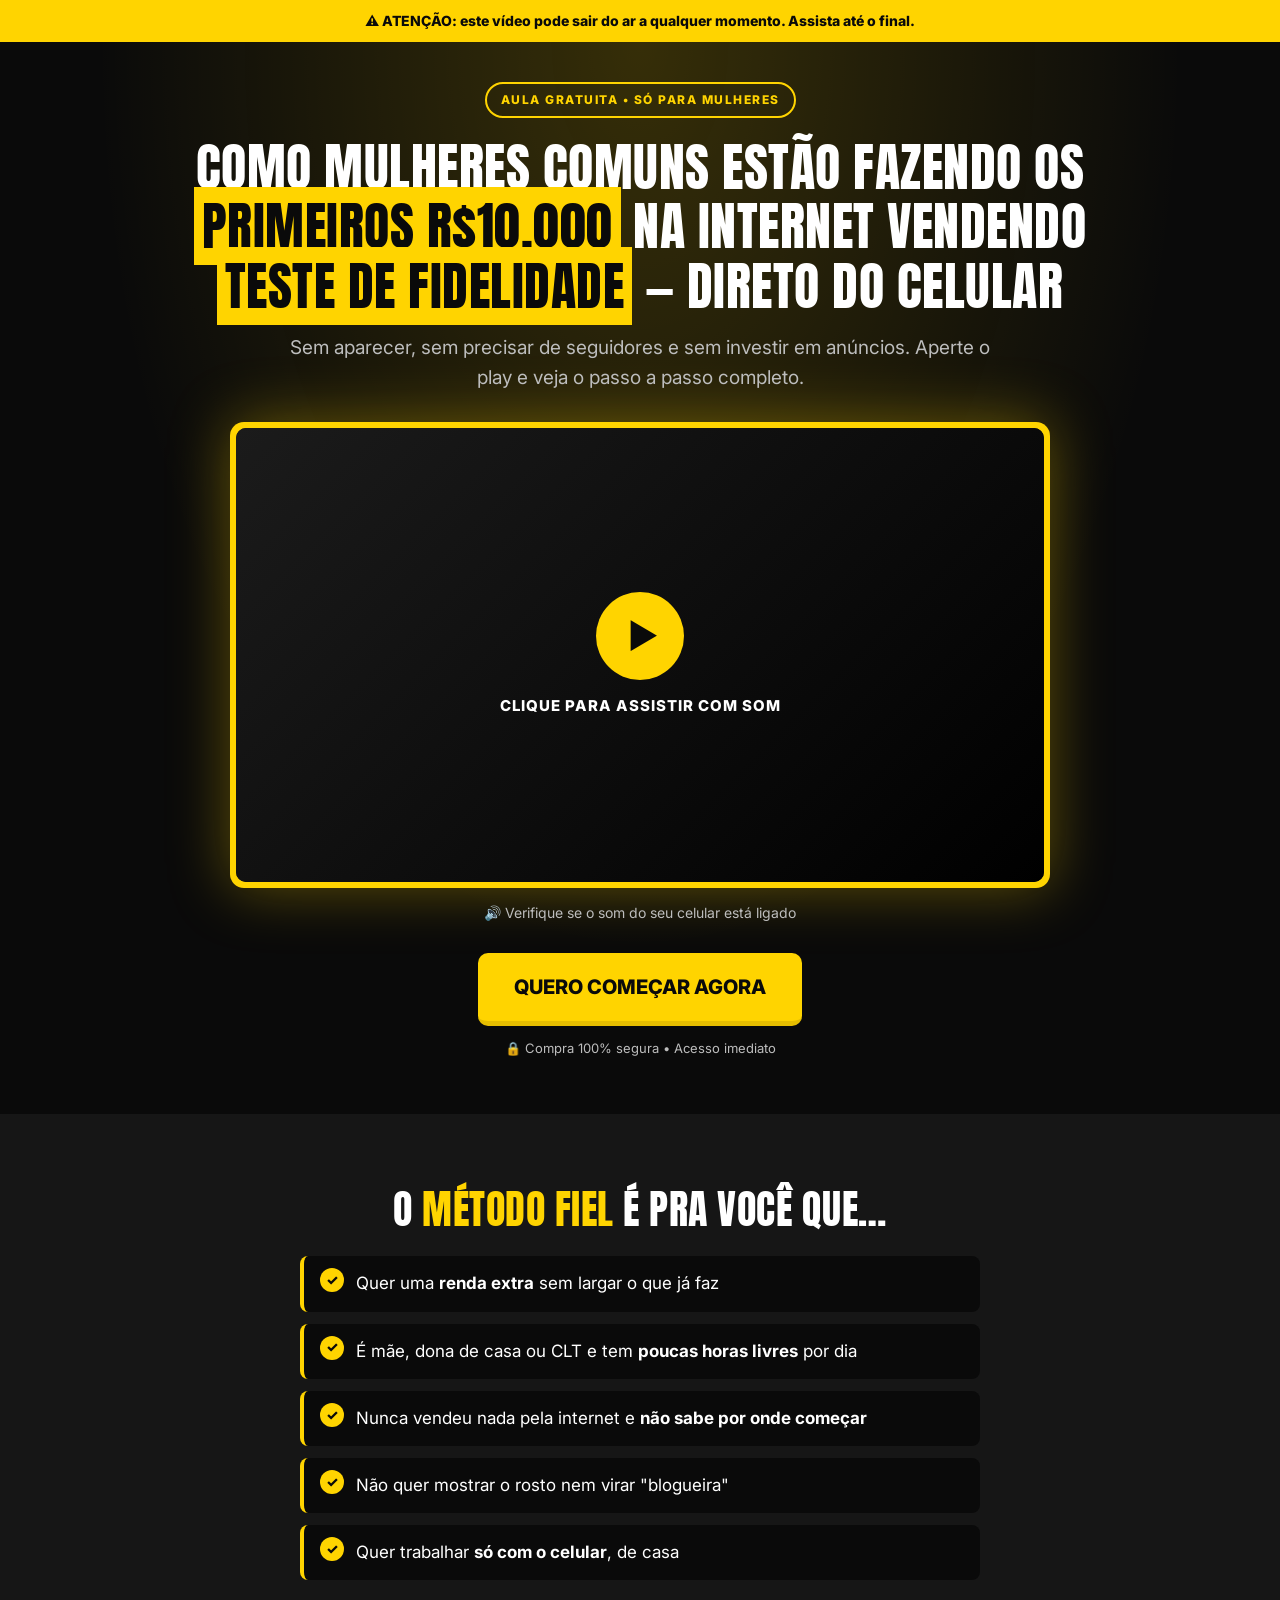
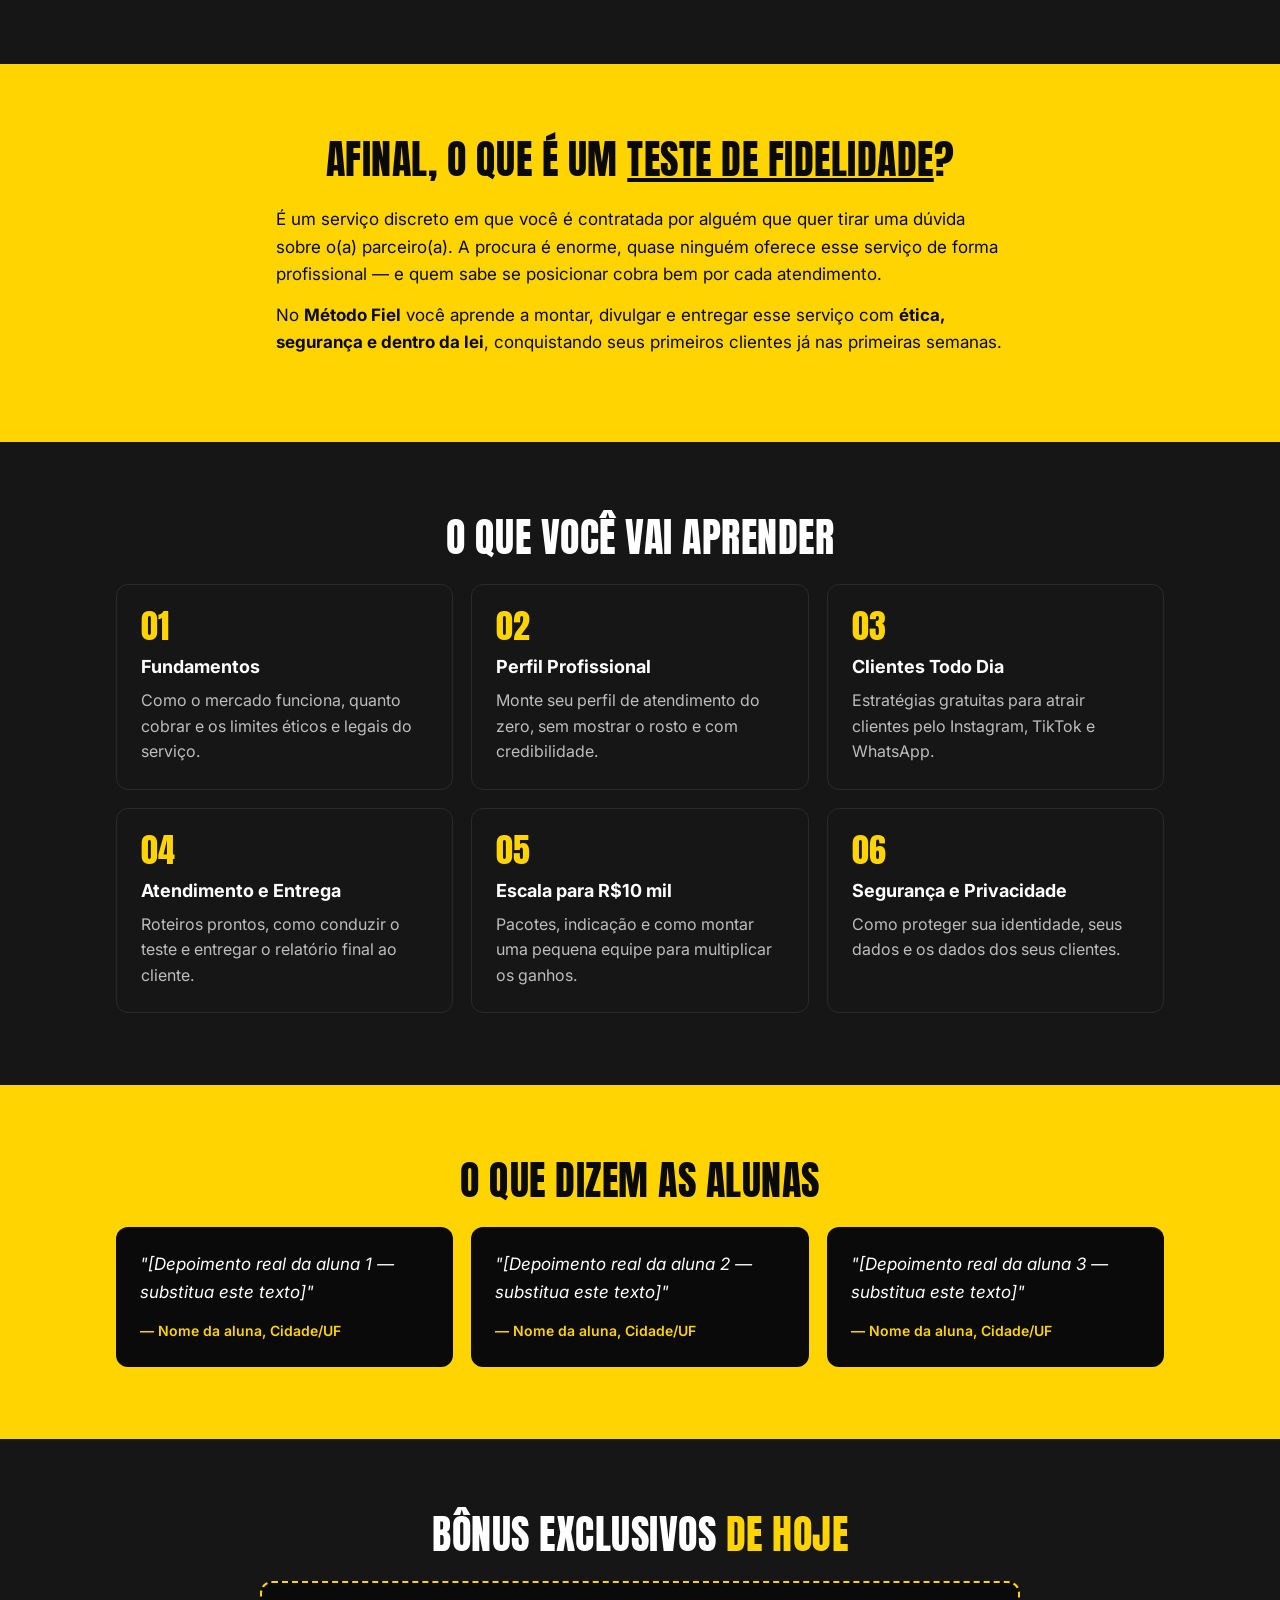
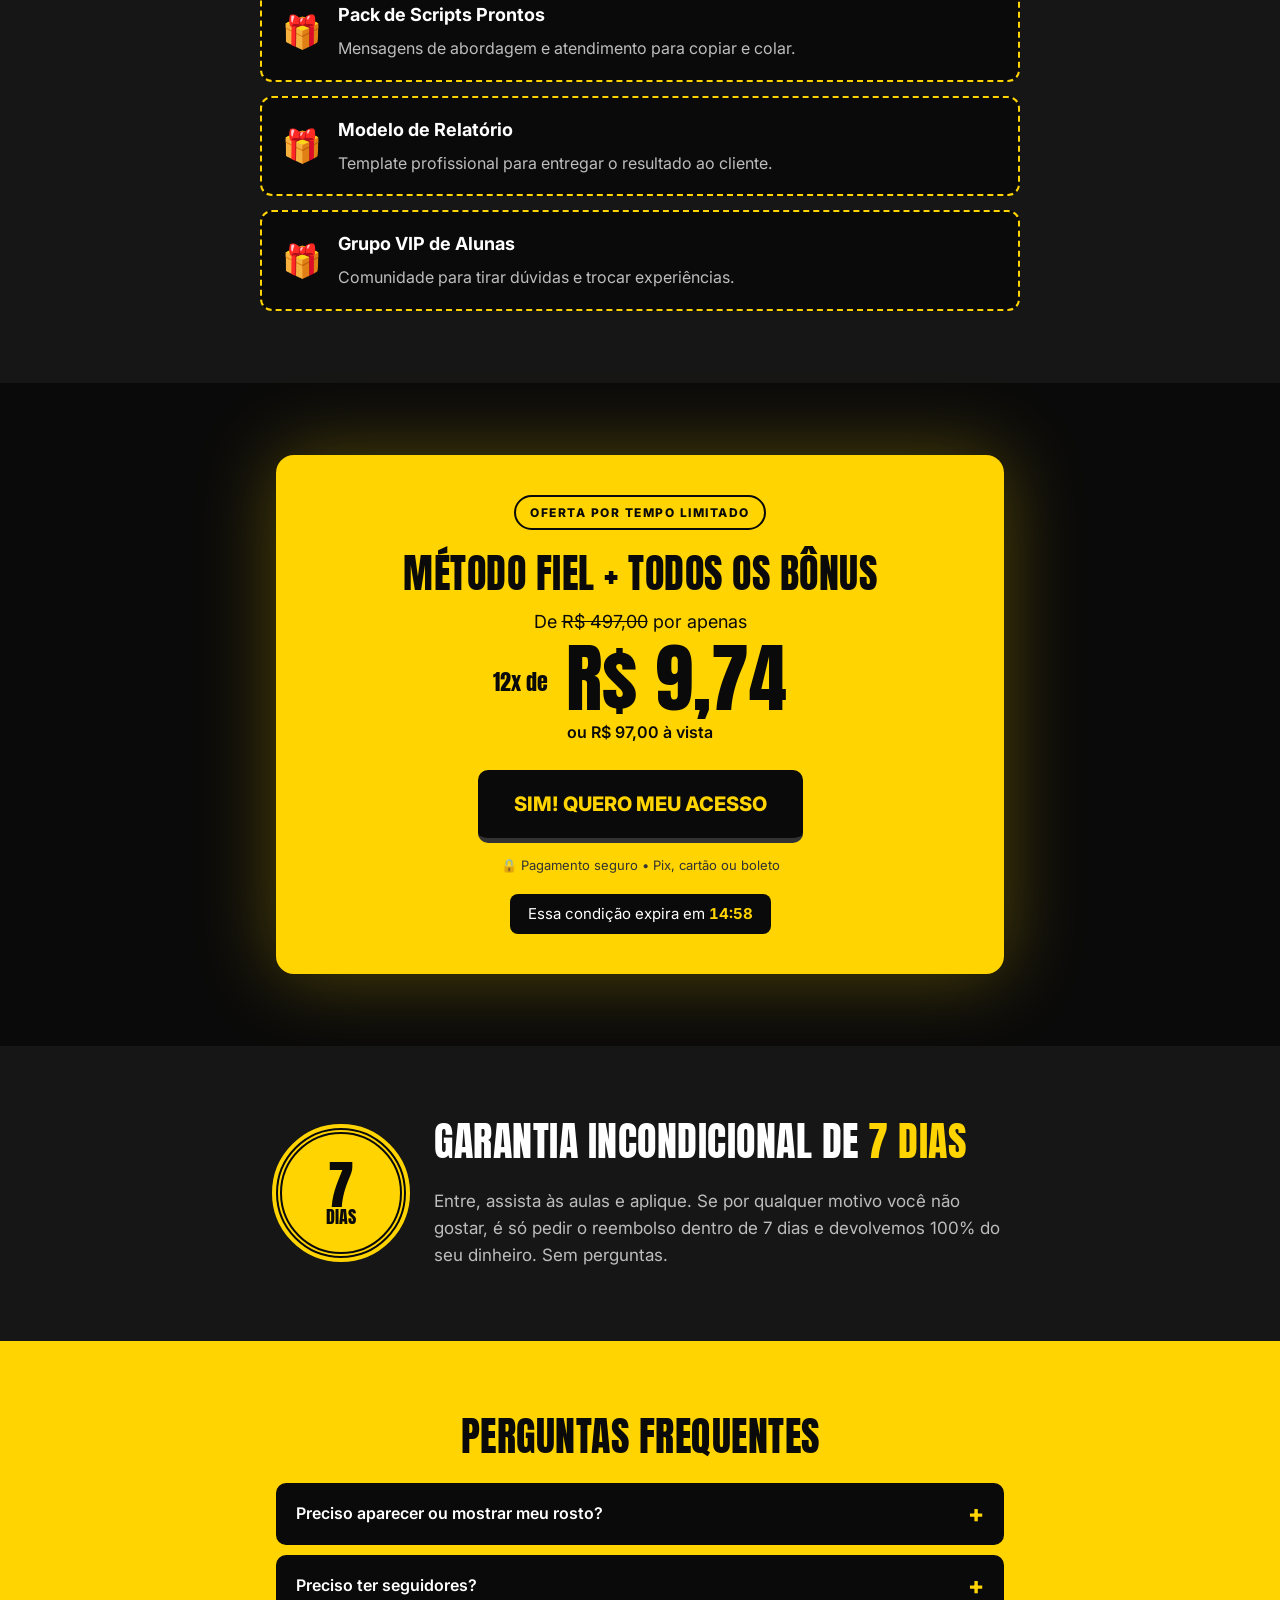
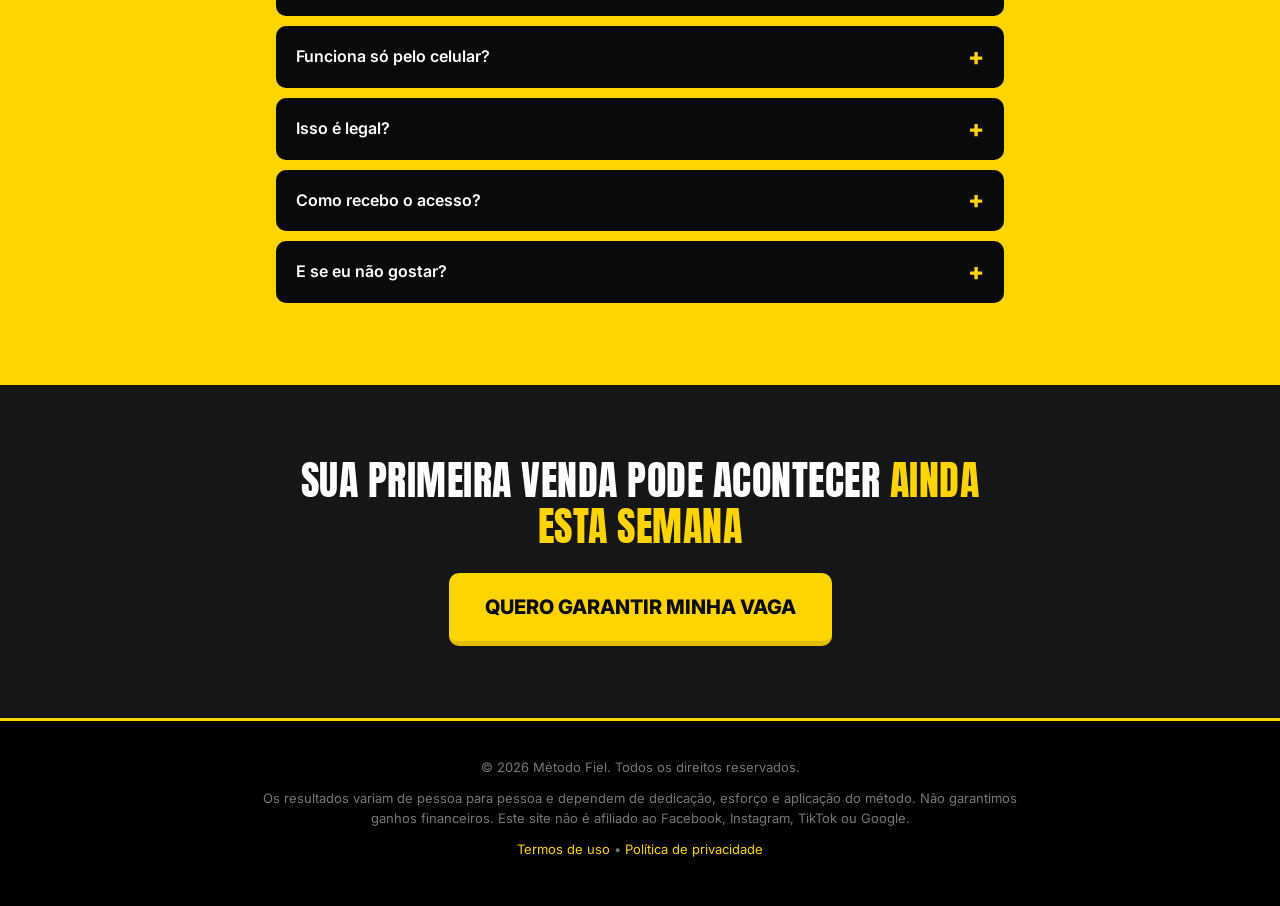
==== vsl/index.html @ 145e192e "Add VSL landing page (Método Fiel) in yellow/black theme Co-Authored-By: Claude Opus 5.5 <noreply@an" ====
<!DOCTYPE html>
<html lang="pt-BR">
<head>
  <meta charset="UTF-8" />
  <meta name="viewport" content="width=device-width, initial-scale=1.0" />
  <title>Método Fiel | Seus primeiros R$10 mil vendendo Teste de Fidelidade</title>
  <meta name="description" content="Assista ao vídeo e descubra como mulheres comuns estão fazendo renda extra pela internet vendendo Teste de Fidelidade." />
  <meta property="og:title" content="Método Fiel — Renda extra com Teste de Fidelidade" />
  <meta property="og:description" content="Assista ao vídeo gratuito antes que saia do ar." />
  <link rel="preconnect" href="https://fonts.googleapis.com" />
  <link rel="preconnect" href="https://fonts.gstatic.com" crossorigin />
  <link href="https://fonts.googleapis.com/css2?family=Anton&family=Inter:wght@400;600;800&display=swap" rel="stylesheet" />
  <link rel="stylesheet" href="style.css" />
</head>
<body>

  <!-- Barra de urgência -->
  <div class="topbar">
    ⚠️ ATENÇÃO: este vídeo pode sair do ar a qualquer momento. Assista até o final.
  </div>

  <!-- HERO + VSL -->
  <header class="hero">
    <div class="container">
      <span class="tag">AULA GRATUITA • SÓ PARA MULHERES</span>
      <h1>
        Como mulheres comuns estão fazendo os
        <mark>primeiros R$10.000</mark> na internet vendendo
        <mark>Teste de Fidelidade</mark> — direto do celular
      </h1>
      <p class="sub">
        Sem aparecer, sem precisar de seguidores e sem investir em anúncios.
        Aperte o play e veja o passo a passo completo.
      </p>

      <div class="video-wrap">
        <!-- Troque VIDEO_ID no script.js (CONFIG.videoId) pelo ID do seu vídeo do YouTube/Vimeo -->
        <div class="video" id="video">
          <button class="video-placeholder" id="playBtn" aria-label="Assistir ao vídeo">
            <span class="play-icon">▶</span>
            <span class="play-text">Clique para assistir com som</span>
          </button>
        </div>
      </div>

      <p class="watch-note">🔊 Verifique se o som do seu celular está ligado</p>

      <!-- CTA liberado após X segundos (configurável em script.js) -->
      <div class="delayed" id="delayed">
        <a href="#oferta" class="btn btn-pulse">QUERO COMEÇAR AGORA</a>
        <p class="secure">🔒 Compra 100% segura • Acesso imediato</p>
      </div>
    </div>
  </header>

  <!-- Tudo abaixo também é liberado junto com o CTA -->
  <main class="delayed" id="delayedContent">

    <!-- Para quem é -->
    <section class="section dark">
      <div class="container">
        <h2>O <span class="y">Método Fiel</span> é pra você que…</h2>
        <ul class="checks">
          <li>Quer uma <strong>renda extra</strong> sem largar o que já faz</li>
          <li>É mãe, dona de casa ou CLT e tem <strong>poucas horas livres</strong> por dia</li>
          <li>Nunca vendeu nada pela internet e <strong>não sabe por onde começar</strong></li>
          <li>Não quer mostrar o rosto nem virar "blogueira"</li>
          <li>Quer trabalhar <strong>só com o celular</strong>, de casa</li>
        </ul>
      </div>
    </section>

    <!-- O que é -->
    <section class="section yellow">
      <div class="container narrow">
        <h2>Afinal, o que é um <u>Teste de Fidelidade</u>?</h2>
        <p>
          É um serviço discreto em que você é contratada por alguém que quer tirar uma dúvida
          sobre o(a) parceiro(a). A procura é enorme, quase ninguém oferece esse serviço de forma
          profissional — e quem sabe se posicionar cobra bem por cada atendimento.
        </p>
        <p>
          No <strong>Método Fiel</strong> você aprende a montar, divulgar e entregar esse serviço
          com <strong>ética, segurança e dentro da lei</strong>, conquistando seus primeiros clientes
          já nas primeiras semanas.
        </p>
      </div>
    </section>

    <!-- Módulos -->
    <section class="section dark">
      <div class="container">
        <h2>O que você vai aprender</h2>
        <div class="grid">
          <div class="card"><span class="num">01</span><h3>Fundamentos</h3><p>Como o mercado funciona, quanto cobrar e os limites éticos e legais do serviço.</p></div>
          <div class="card"><span class="num">02</span><h3>Perfil Profissional</h3><p>Monte seu perfil de atendimento do zero, sem mostrar o rosto e com credibilidade.</p></div>
          <div class="card"><span class="num">03</span><h3>Clientes Todo Dia</h3><p>Estratégias gratuitas para atrair clientes pelo Instagram, TikTok e WhatsApp.</p></div>
          <div class="card"><span class="num">04</span><h3>Atendimento e Entrega</h3><p>Roteiros prontos, como conduzir o teste e entregar o relatório final ao cliente.</p></div>
          <div class="card"><span class="num">05</span><h3>Escala para R$10 mil</h3><p>Pacotes, indicação e como montar uma pequena equipe para multiplicar os ganhos.</p></div>
          <div class="card"><span class="num">06</span><h3>Segurança e Privacidade</h3><p>Como proteger sua identidade, seus dados e os dados dos seus clientes.</p></div>
        </div>
      </div>
    </section>

    <!-- Depoimentos (SUBSTITUA pelos depoimentos reais das alunas) -->
    <section class="section yellow">
      <div class="container">
        <h2>O que dizem as alunas</h2>
        <div class="grid testimonials">
          <blockquote class="card light">
            <p>"[Depoimento real da aluna 1 — substitua este texto]"</p>
            <cite>— Nome da aluna, Cidade/UF</cite>
          </blockquote>
          <blockquote class="card light">
            <p>"[Depoimento real da aluna 2 — substitua este texto]"</p>
            <cite>— Nome da aluna, Cidade/UF</cite>
          </blockquote>
          <blockquote class="card light">
            <p>"[Depoimento real da aluna 3 — substitua este texto]"</p>
            <cite>— Nome da aluna, Cidade/UF</cite>
          </blockquote>
        </div>
      </div>
    </section>

    <!-- Bônus -->
    <section class="section dark">
      <div class="container">
        <h2>Bônus exclusivos <span class="y">de hoje</span></h2>
        <div class="bonus">
          <div class="bonus-item"><span>🎁</span><div><h3>Pack de Scripts Prontos</h3><p>Mensagens de abordagem e atendimento para copiar e colar.</p></div></div>
          <div class="bonus-item"><span>🎁</span><div><h3>Modelo de Relatório</h3><p>Template profissional para entregar o resultado ao cliente.</p></div></div>
          <div class="bonus-item"><span>🎁</span><div><h3>Grupo VIP de Alunas</h3><p>Comunidade para tirar dúvidas e trocar experiências.</p></div></div>
        </div>
      </div>
    </section>

    <!-- Oferta -->
    <section class="section offer" id="oferta">
      <div class="container narrow">
        <div class="offer-box">
          <span class="tag dark-tag">OFERTA POR TEMPO LIMITADO</span>
          <h2>Método Fiel + todos os bônus</h2>
          <p class="from">De <s>R$ 497,00</s> por apenas</p>
          <p class="price"><small>12x de</small> R$ 9,74</p>
          <p class="cash">ou R$ 97,00 à vista</p>
          <a href="#" class="btn btn-pulse js-checkout">SIM! QUERO MEU ACESSO</a>
          <p class="secure">🔒 Pagamento seguro • Pix, cartão ou boleto</p>
          <div class="timer">Essa condição expira em <strong id="countdown">15:00</strong></div>
        </div>
      </div>
    </section>

    <!-- Garantia -->
    <section class="section dark">
      <div class="container narrow guarantee">
        <div class="seal">7<br><small>DIAS</small></div>
        <div>
          <h2>Garantia incondicional de <span class="y">7 dias</span></h2>
          <p>Entre, assista às aulas e aplique. Se por qualquer motivo você não gostar, é só pedir
          o reembolso dentro de 7 dias e devolvemos 100% do seu dinheiro. Sem perguntas.</p>
        </div>
      </div>
    </section>

    <!-- FAQ -->
    <section class="section yellow">
      <div class="container narrow">
        <h2>Perguntas frequentes</h2>
        <details><summary>Preciso aparecer ou mostrar meu rosto?</summary><p>Não. Todo o método foi pensado para quem quer trabalhar de forma discreta.</p></details>
        <details><summary>Preciso ter seguidores?</summary><p>Não. Você aprende a conseguir clientes começando do zero.</p></details>
        <details><summary>Funciona só pelo celular?</summary><p>Sim. Tudo pode ser feito pelo celular, com internet.</p></details>
        <details><summary>Isso é legal?</summary><p>Sim. O curso ensina a prestar o serviço com consentimento do contratante, sem invasão de privacidade, sem acesso a contas de terceiros e respeitando a LGPD.</p></details>
        <details><summary>Como recebo o acesso?</summary><p>Logo após a confirmação do pagamento você recebe login e senha no seu e-mail.</p></details>
        <details><summary>E se eu não gostar?</summary><p>Você tem 7 dias de garantia incondicional para pedir 100% do valor de volta.</p></details>
      </div>
    </section>

    <section class="section dark final-cta">
      <div class="container narrow">
        <h2>Sua primeira venda pode acontecer <span class="y">ainda esta semana</span></h2>
        <a href="#oferta" class="btn btn-pulse">QUERO GARANTIR MINHA VAGA</a>
      </div>
    </section>
  </main>

  <footer class="footer">
    <div class="container">
      <p>© <span id="year"></span> Método Fiel. Todos os direitos reservados.</p>
      <p class="disclaimer">
        Os resultados variam de pessoa para pessoa e dependem de dedicação, esforço e aplicação do método.
        Não garantimos ganhos financeiros. Este site não é afiliado ao Facebook, Instagram, TikTok ou Google.
      </p>
      <p><a href="#">Termos de uso</a> • <a href="#">Política de privacidade</a></p>
    </div>
  </footer>

  <script src="script.js"></script>
</body>
</html>
---- vsl/style.css ----
:root {
  --yellow: #FFD400;
  --yellow-dark: #E6BE00;
  --black: #0A0A0A;
  --black-2: #161616;
  --gray: #BDBDBD;
  --white: #FFFFFF;
}

* { box-sizing: border-box; margin: 0; padding: 0; }
html { scroll-behavior: smooth; }
body {
  font-family: 'Inter', system-ui, sans-serif;
  background: var(--black);
  color: var(--white);
  line-height: 1.6;
  -webkit-font-smoothing: antialiased;
}

.container { width: 100%; max-width: 1080px; margin: 0 auto; padding: 0 16px; }
.narrow { max-width: 760px; }
.y { color: var(--yellow); }

/* Top bar */
.topbar {
  background: var(--yellow);
  color: var(--black);
  font-weight: 800;
  text-align: center;
  font-size: 14px;
  padding: 10px 16px;
}

/* Hero */
.hero {
  padding: 40px 0 56px;
  text-align: center;
  background:
    radial-gradient(ellipse at top, rgba(255, 212, 0, .18), transparent 60%),
    var(--black);
}
.tag {
  display: inline-block;
  border: 2px solid var(--yellow);
  color: var(--yellow);
  font-weight: 800;
  font-size: 12px;
  letter-spacing: 1.5px;
  padding: 6px 14px;
  border-radius: 999px;
  margin-bottom: 20px;
}
.dark-tag { border-color: var(--black); color: var(--black); }

h1, h2 { font-family: 'Anton', Impact, sans-serif; font-weight: 400; text-transform: uppercase; letter-spacing: .5px; line-height: 1.15; }
h1 { font-size: clamp(28px, 5.2vw, 52px); max-width: 920px; margin: 0 auto 16px; }
h1 mark { background: var(--yellow); color: var(--black); padding: 0 8px; box-decoration-break: clone; -webkit-box-decoration-break: clone; }
h2 { font-size: clamp(26px, 4vw, 40px); margin-bottom: 24px; text-align: center; }
h3 { font-size: 18px; margin-bottom: 6px; }

.sub { color: var(--gray); font-size: clamp(16px, 2vw, 19px); max-width: 720px; margin: 0 auto 28px; }

/* Video */
.video-wrap {
  max-width: 820px;
  margin: 0 auto;
  padding: 6px;
  background: var(--yellow);
  border-radius: 14px;
  box-shadow: 0 0 60px rgba(255, 212, 0, .35);
}
.video { position: relative; aspect-ratio: 16 / 9; background: var(--black-2); border-radius: 10px; overflow: hidden; }
.video iframe { position: absolute; inset: 0; width: 100%; height: 100%; border: 0; }
.video-placeholder {
  position: absolute; inset: 0; width: 100%; height: 100%;
  border: 0; cursor: pointer; color: var(--white);
  background: linear-gradient(135deg, #1b1b1b, #000);
  display: flex; flex-direction: column; align-items: center; justify-content: center; gap: 14px;
  font: inherit;
}
.play-icon {
  width: 88px; height: 88px; border-radius: 50%;
  background: var(--yellow); color: var(--black);
  display: flex; align-items: center; justify-content: center;
  font-size: 34px; padding-left: 6px;
  animation: pulse 1.6s infinite;
}
.play-text { font-weight: 800; text-transform: uppercase; font-size: 15px; letter-spacing: 1px; }
.watch-note { color: var(--gray); font-size: 14px; margin-top: 14px; }

/* Delayed reveal */
.delayed { display: none; }
.delayed.show { display: block; animation: fadeUp .6s ease both; }
#delayed { margin-top: 28px; }

/* Buttons */
.btn {
  display: inline-block;
  background: var(--yellow);
  color: var(--black);
  font-weight: 800;
  font-size: clamp(16px, 2.4vw, 20px);
  text-decoration: none;
  padding: 18px 36px;
  border-radius: 10px;
  border-bottom: 5px solid var(--yellow-dark);
  transition: transform .15s ease, background .15s ease;
  max-width: 100%;
}
.btn:hover { transform: translateY(-2px); background: #FFE033; }
.btn-pulse { animation: pulse 2s infinite; }
.offer .btn { background: var(--black); color: var(--yellow); border-bottom-color: #333; }
.secure { color: var(--gray); font-size: 13px; margin-top: 12px; }

/* Sections */
.section { padding: 72px 0; }
.section.dark { background: var(--black); }
.section.dark:nth-of-type(odd) { background: var(--black-2); }
.section.yellow { background: var(--yellow); color: var(--black); }
.section.yellow p { margin-bottom: 14px; font-size: 17px; }

.checks { list-style: none; max-width: 680px; margin: 0 auto; }
.checks li {
  position: relative; padding: 14px 16px 14px 52px; margin-bottom: 12px;
  background: var(--black-2); border-left: 4px solid var(--yellow); border-radius: 8px; font-size: 17px;
}
.checks li::before {
  content: "✓"; position: absolute; left: 16px; top: 12px;
  width: 24px; height: 24px; border-radius: 50%;
  background: var(--yellow); color: var(--black); font-weight: 800;
  display: flex; align-items: center; justify-content: center; font-size: 14px;
}
.section.dark:nth-of-type(odd) .checks li { background: var(--black); }

.grid { display: grid; grid-template-columns: repeat(auto-fit, minmax(260px, 1fr)); gap: 18px; }
.card {
  background: var(--black-2); border: 1px solid #2a2a2a; border-radius: 12px; padding: 24px;
  transition: border-color .2s ease, transform .2s ease;
}
.card:hover { border-color: var(--yellow); transform: translateY(-3px); }
.card p { color: var(--gray); }
.num { font-family: 'Anton', sans-serif; color: var(--yellow); font-size: 34px; display: block; line-height: 1; margin-bottom: 10px; }
.card.light { background: var(--black); color: var(--white); border: 0; }
.card.light p { color: var(--white); font-style: italic; margin-bottom: 12px; }
.card.light cite { color: var(--yellow); font-style: normal; font-weight: 600; font-size: 14px; }

.bonus { display: grid; gap: 14px; max-width: 760px; margin: 0 auto; }
.bonus-item {
  display: flex; gap: 16px; align-items: center;
  background: var(--black); border: 2px dashed var(--yellow); border-radius: 12px; padding: 18px 20px;
}
.bonus-item span { font-size: 32px; }
.bonus-item p { color: var(--gray); }

/* Offer */
.offer { background: var(--black); }
.offer-box {
  background: var(--yellow); color: var(--black); text-align: center;
  border-radius: 18px; padding: 40px 24px;
  box-shadow: 0 0 80px rgba(255, 212, 0, .3);
}
.offer-box h2 { margin-bottom: 12px; }
.from { font-size: 18px; }
.price { font-family: 'Anton', sans-serif; font-size: clamp(48px, 10vw, 76px); line-height: 1.1; }
.price small { font-size: 22px; vertical-align: middle; }
.cash { font-weight: 600; margin-bottom: 24px; }
.offer-box .secure { color: #333; }
.timer { margin-top: 18px; background: var(--black); color: var(--white); display: inline-block; padding: 8px 18px; border-radius: 8px; font-size: 15px; }
.timer strong { color: var(--yellow); font-variant-numeric: tabular-nums; }

/* Guarantee */
.guarantee { display: flex; gap: 28px; align-items: center; }
.guarantee h2 { text-align: left; }
.guarantee p { color: var(--gray); font-size: 17px; }
.seal {
  flex: 0 0 130px; height: 130px; border-radius: 50%;
  background: var(--yellow); color: var(--black);
  font-family: 'Anton', sans-serif; font-size: 52px; line-height: .9;
  display: flex; flex-direction: column; align-items: center; justify-content: center;
  border: 6px double var(--black); outline: 4px solid var(--yellow);
}
.seal small { font-size: 18px; }

/* FAQ */
details { background: var(--black); color: var(--white); border-radius: 10px; margin-bottom: 10px; overflow: hidden; }
summary { cursor: pointer; padding: 18px 48px 18px 20px; font-weight: 600; list-style: none; position: relative; }
summary::-webkit-details-marker { display: none; }
summary::after { content: "+"; position: absolute; right: 20px; top: 50%; transform: translateY(-50%); color: var(--yellow); font-size: 24px; font-weight: 800; }
details[open] summary::after { content: "–"; }
details p { padding: 0 20px 18px; color: var(--gray) !important; font-size: 16px !important; margin: 0 !important; }

.final-cta { text-align: center; }

/* Footer */
.footer { background: #000; color: #777; text-align: center; padding: 36px 0; font-size: 13px; border-top: 3px solid var(--yellow); }
.footer p { margin-bottom: 10px; }
.footer a { color: var(--yellow); text-decoration: none; }
.disclaimer { max-width: 760px; margin: 0 auto 10px; }

@keyframes pulse {
  0%   { box-shadow: 0 0 0 0 rgba(255, 212, 0, .6); }
  70%  { box-shadow: 0 0 0 18px rgba(255, 212, 0, 0); }
  100% { box-shadow: 0 0 0 0 rgba(255, 212, 0, 0); }
}
@keyframes fadeUp { from { opacity: 0; transform: translateY(16px); } to { opacity: 1; transform: none; } }

@media (max-width: 640px) {
  .section { padding: 52px 0; }
  .btn { padding: 16px 22px; width: 100%; }
  .guarantee { flex-direction: column; text-align: center; }
  .guarantee h2 { text-align: center; }
}

@media (prefers-reduced-motion: reduce) {
  * { animation: none !important; transition: none !important; }
}
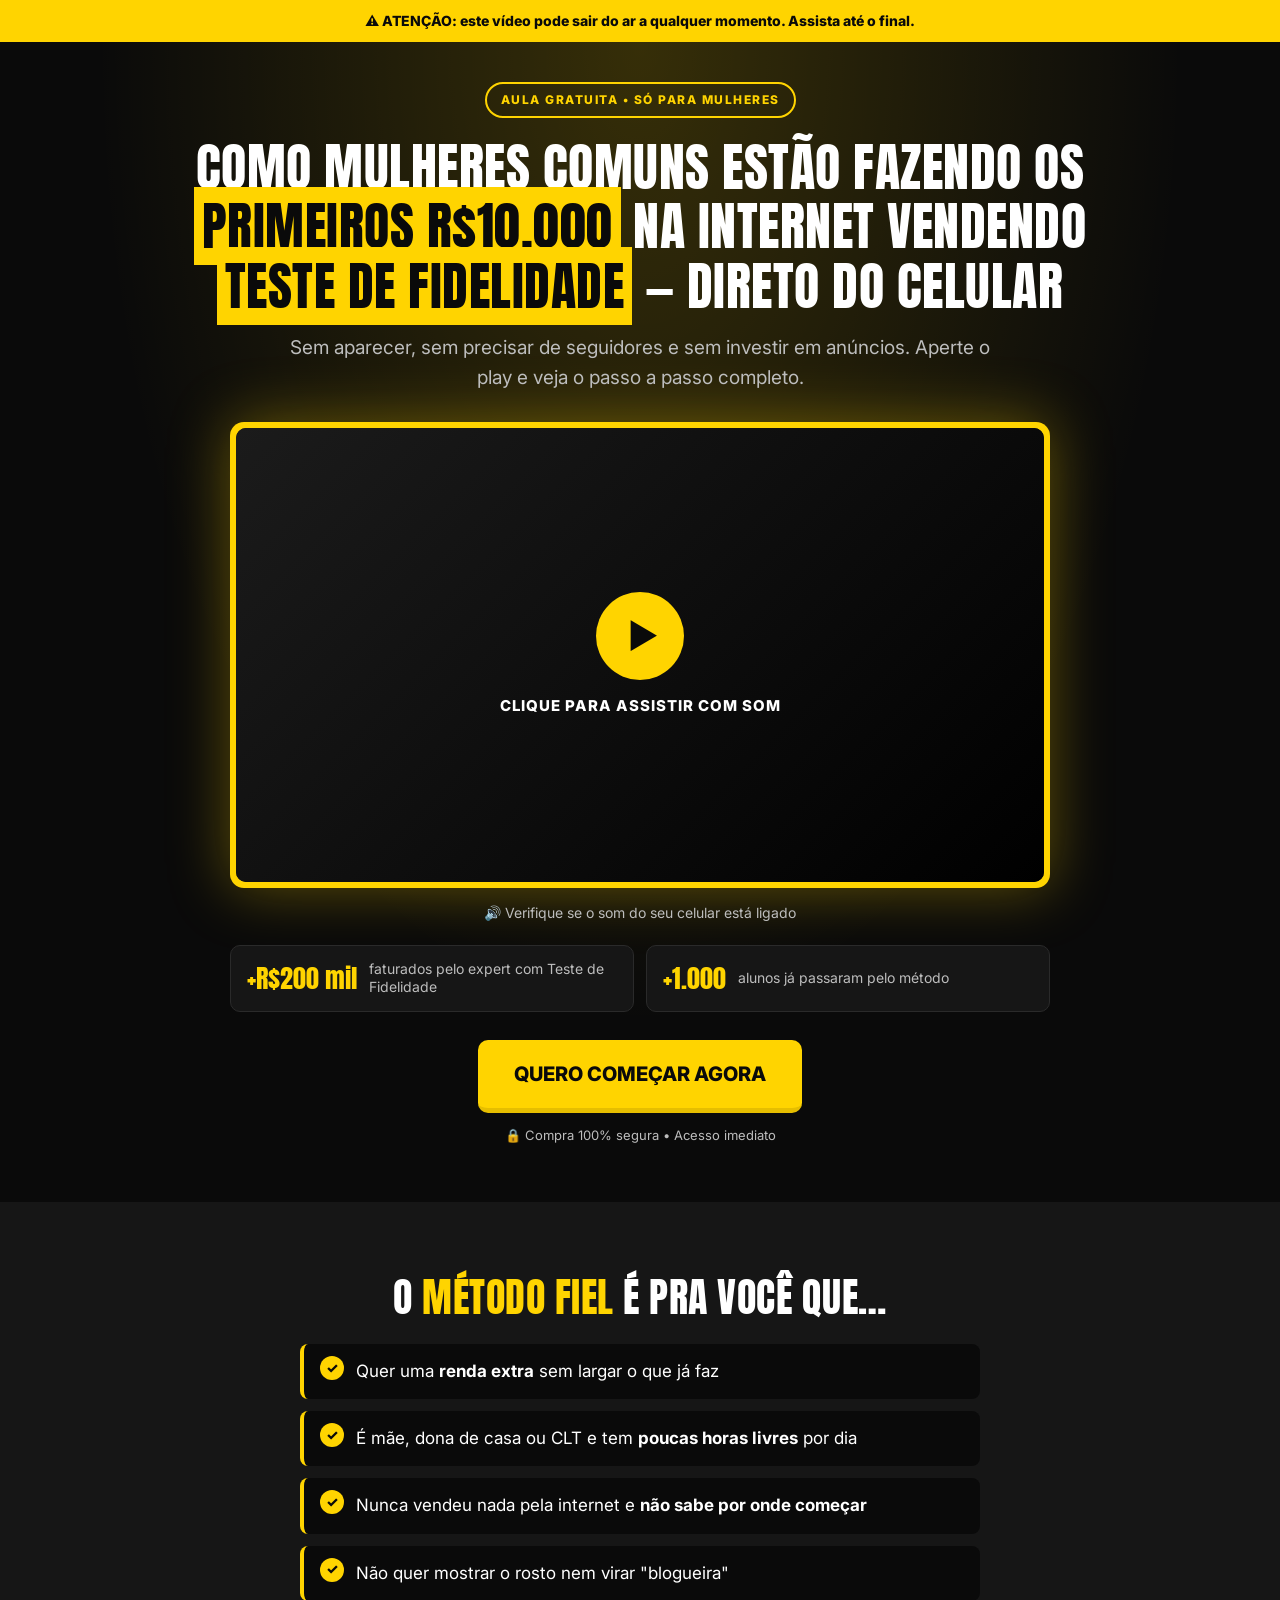
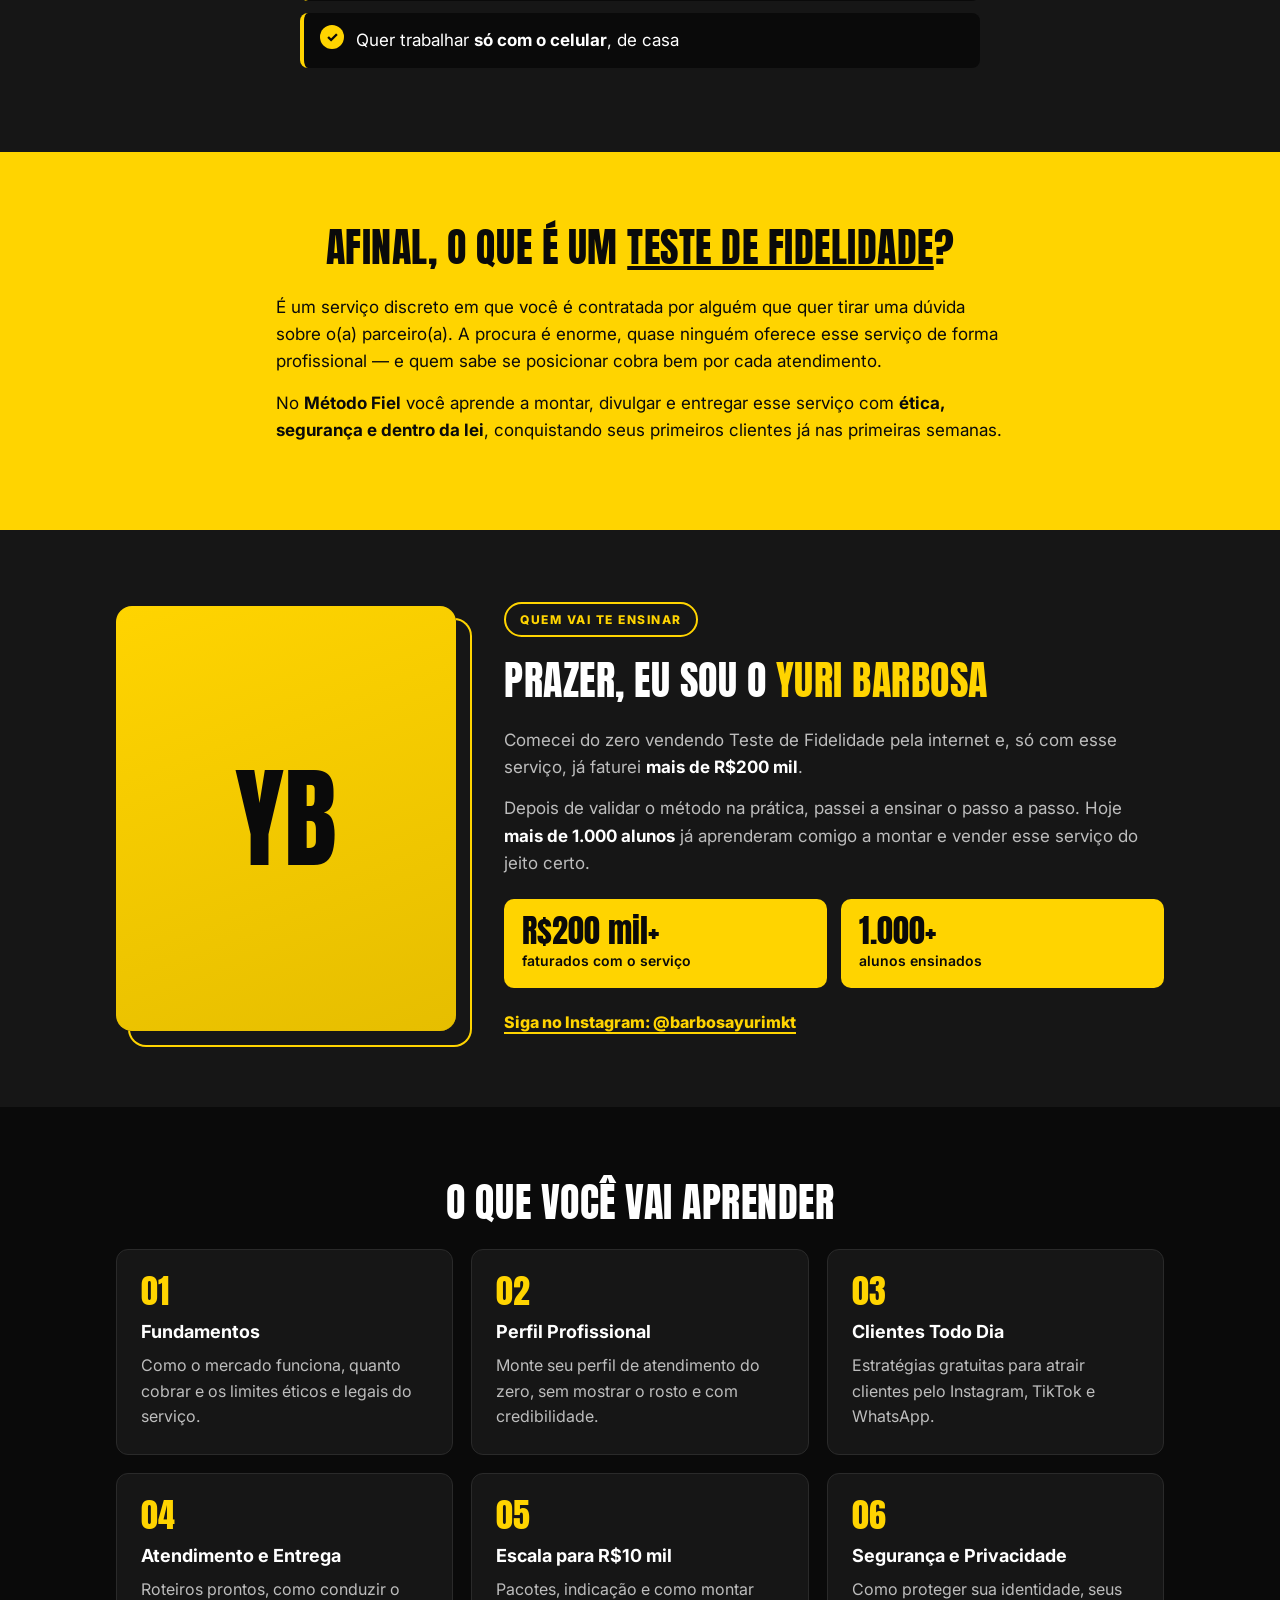
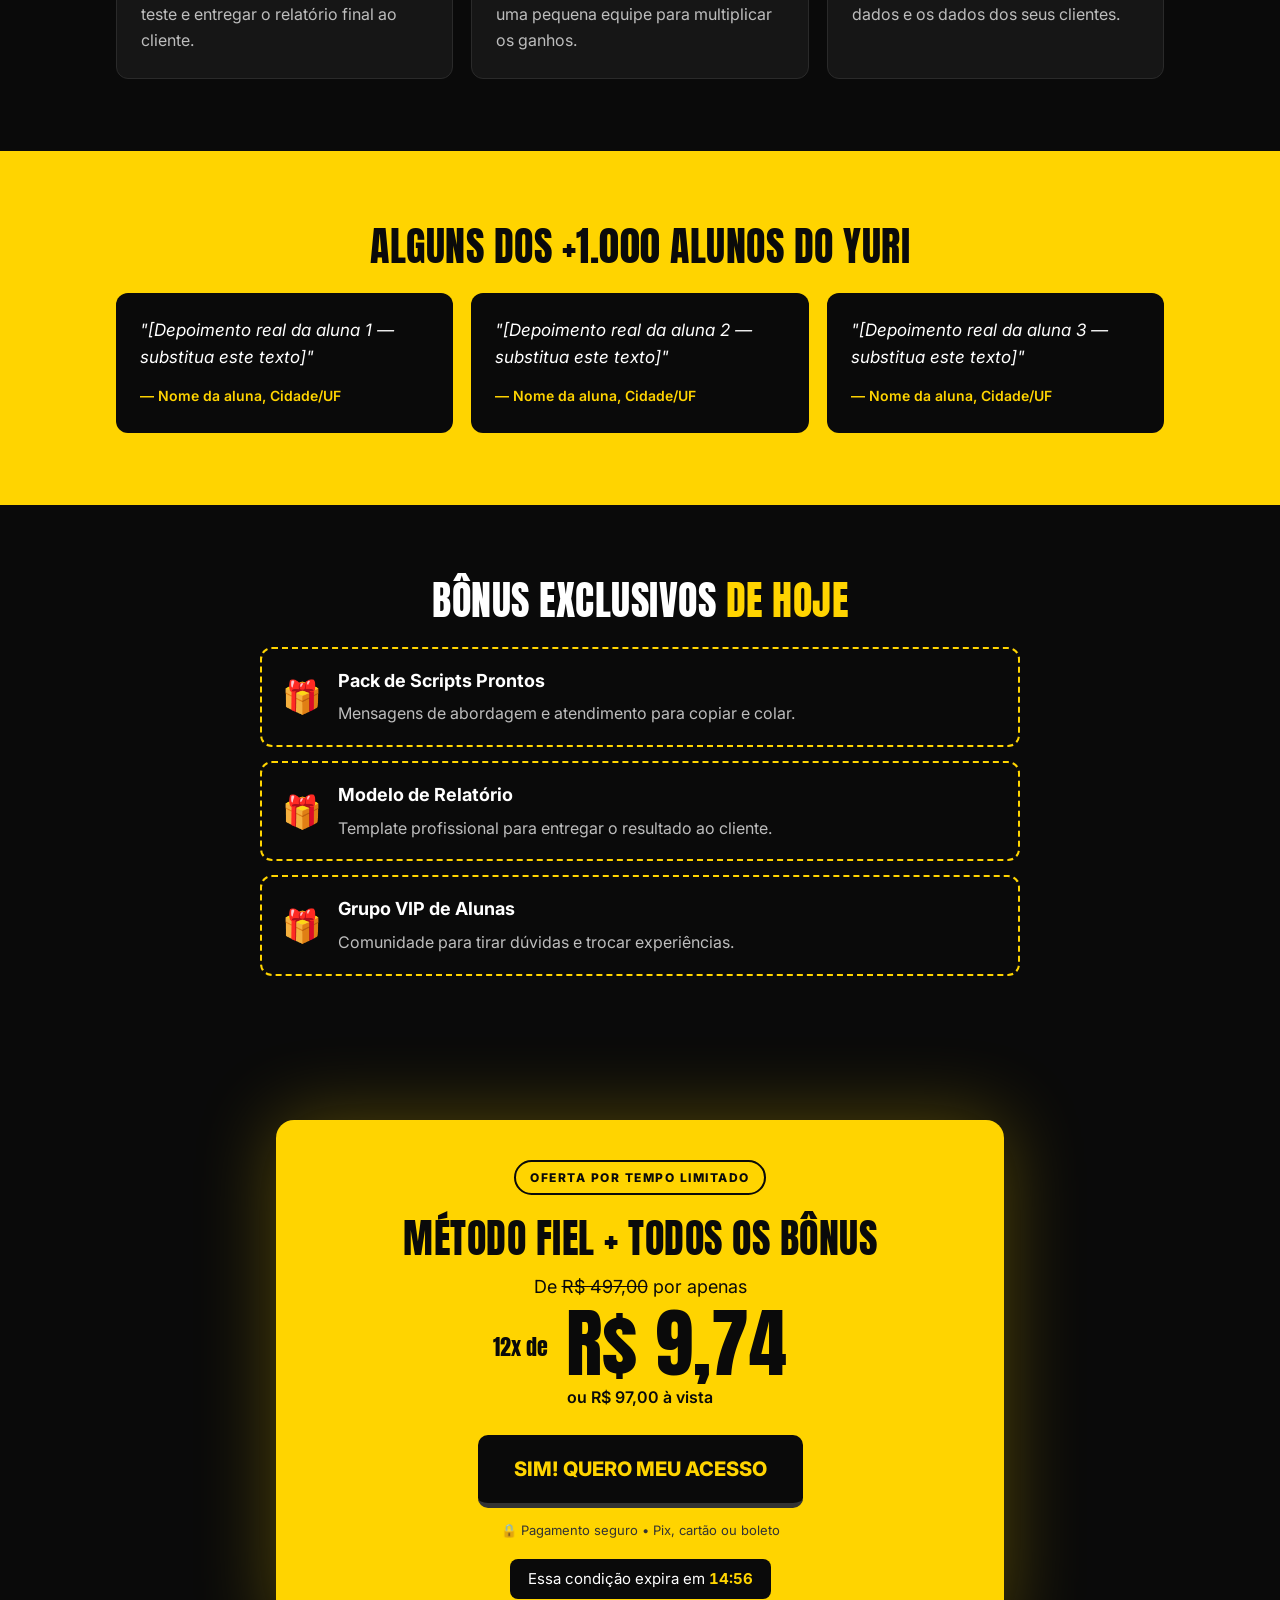
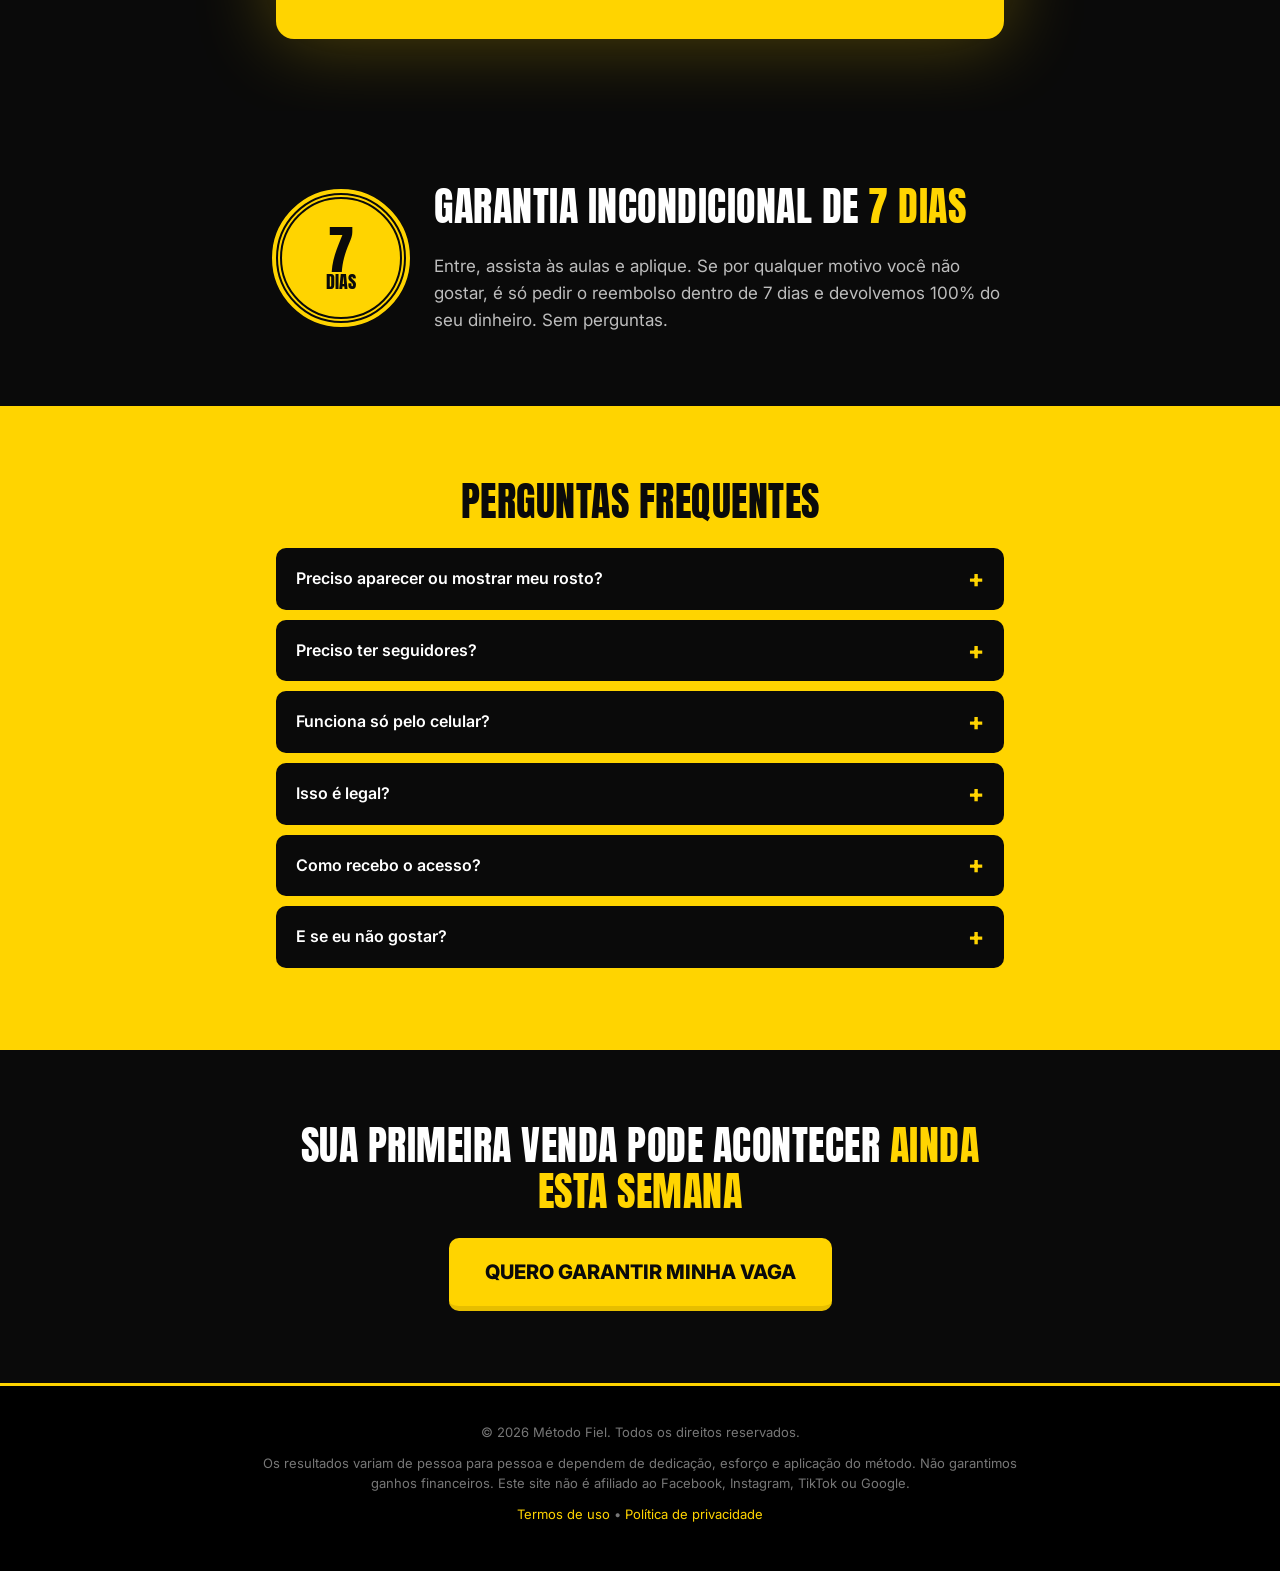
==== commit 87f8eea2: "Add expert authority section (Yuri Barbosa) and social proof strip to VSL Co-Authored-By: Claude Opu" ====
--- a/vsl/index.html
+++ b/vsl/index.html
@@ -45,6 +45,11 @@
 
       <p class="watch-note">🔊 Verifique se o som do seu celular está ligado</p>
 
+      <div class="proof-strip">
+        <div><strong>+R$200 mil</strong><span>faturados pelo expert com Teste de Fidelidade</span></div>
+        <div><strong>+1.000</strong><span>alunos já passaram pelo método</span></div>
+      </div>
+
       <!-- CTA liberado após X segundos (configurável em script.js) -->
       <div class="delayed" id="delayed">
         <a href="#oferta" class="btn btn-pulse">QUERO COMEÇAR AGORA</a>
@@ -87,6 +92,37 @@
       </div>
     </section>
 
+    <!-- Expert / autoridade -->
+    <section class="section dark expert">
+      <div class="container expert-grid">
+        <div class="expert-photo">
+          <!-- Coloque a foto do expert em vsl/expert.jpg -->
+          <span class="initials">YB</span>
+          <img src="expert.jpg" alt="Yuri Barbosa" onerror="this.remove()" />
+        </div>
+        <div class="expert-text">
+          <span class="tag">QUEM VAI TE ENSINAR</span>
+          <h2>Prazer, eu sou o <span class="y">Yuri Barbosa</span></h2>
+          <p>
+            Comecei do zero vendendo Teste de Fidelidade pela internet e, só com esse serviço,
+            já faturei <strong>mais de R$200 mil</strong>.
+          </p>
+          <p>
+            Depois de validar o método na prática, passei a ensinar o passo a passo.
+            Hoje <strong>mais de 1.000 alunos</strong> já aprenderam comigo a montar e vender
+            esse serviço do jeito certo.
+          </p>
+          <div class="expert-stats">
+            <div><strong>R$200 mil+</strong><span>faturados com o serviço</span></div>
+            <div><strong>1.000+</strong><span>alunos ensinados</span></div>
+          </div>
+          <a class="insta" href="https://instagram.com/barbosayurimkt" target="_blank" rel="noopener">
+            Siga no Instagram: @barbosayurimkt
+          </a>
+        </div>
+      </div>
+    </section>
+
     <!-- Módulos -->
     <section class="section dark">
       <div class="container">
@@ -105,7 +141,7 @@
     <!-- Depoimentos (SUBSTITUA pelos depoimentos reais das alunas) -->
     <section class="section yellow">
       <div class="container">
-        <h2>O que dizem as alunas</h2>
+        <h2>Alguns dos +1.000 alunos do Yuri</h2>
         <div class="grid testimonials">
           <blockquote class="card light">
             <p>"[Depoimento real da aluna 1 — substitua este texto]"</p>
--- a/vsl/style.css
+++ b/vsl/style.css
@@ -214,3 +214,44 @@
 @media (prefers-reduced-motion: reduce) {
   * { animation: none !important; transition: none !important; }
 }
+
+/* Prova social no hero */
+.proof-strip {
+  display: flex; flex-wrap: wrap; justify-content: center; gap: 12px;
+  max-width: 820px; margin: 20px auto 0;
+}
+.proof-strip div {
+  flex: 1 1 220px; display: flex; align-items: center; gap: 12px; text-align: left;
+  border: 1px solid #2a2a2a; border-radius: 10px; padding: 12px 16px; background: var(--black-2);
+}
+.proof-strip strong { font-family: 'Anton', sans-serif; font-weight: 400; color: var(--yellow); font-size: 26px; white-space: nowrap; }
+.proof-strip span { color: var(--gray); font-size: 14px; line-height: 1.35; }
+
+/* Expert */
+.expert-grid { display: grid; grid-template-columns: 340px 1fr; gap: 48px; align-items: center; }
+.expert-photo {
+  position: relative; aspect-ratio: 4 / 5; max-width: 100%;
+  border-radius: 16px; overflow: hidden;
+  background: linear-gradient(160deg, var(--yellow), var(--yellow-dark));
+  box-shadow: 14px 14px 0 var(--black-2), 14px 14px 0 2px var(--yellow);
+}
+.expert-photo img { position: absolute; inset: 0; width: 100%; height: 100%; object-fit: cover; }
+.initials {
+  position: absolute; inset: 0; display: flex; align-items: center; justify-content: center;
+  font-family: 'Anton', sans-serif; font-size: 110px; color: var(--black);
+}
+.expert-text { min-width: 0; }
+.expert-text h2 { text-align: left; }
+.expert-text p { color: var(--gray); font-size: 17px; margin-bottom: 14px; }
+.expert-text p strong { color: var(--white); }
+.expert-stats { display: flex; flex-wrap: wrap; gap: 14px; margin: 22px 0; }
+.expert-stats div { flex: 1 1 160px; background: var(--yellow); color: var(--black); border-radius: 10px; padding: 14px 18px; }
+.expert-stats strong { display: block; font-family: 'Anton', sans-serif; font-weight: 400; font-size: 32px; line-height: 1.1; }
+.expert-stats span { font-size: 14px; font-weight: 600; }
+.insta { color: var(--yellow); font-weight: 800; text-decoration: none; border-bottom: 2px solid var(--yellow); }
+
+@media (max-width: 820px) {
+  .expert-grid { grid-template-columns: 1fr; gap: 32px; }
+  .expert-photo { width: min(300px, 100%); margin: 0 auto; }
+  .expert-text, .expert-text h2 { text-align: center; }
+}
